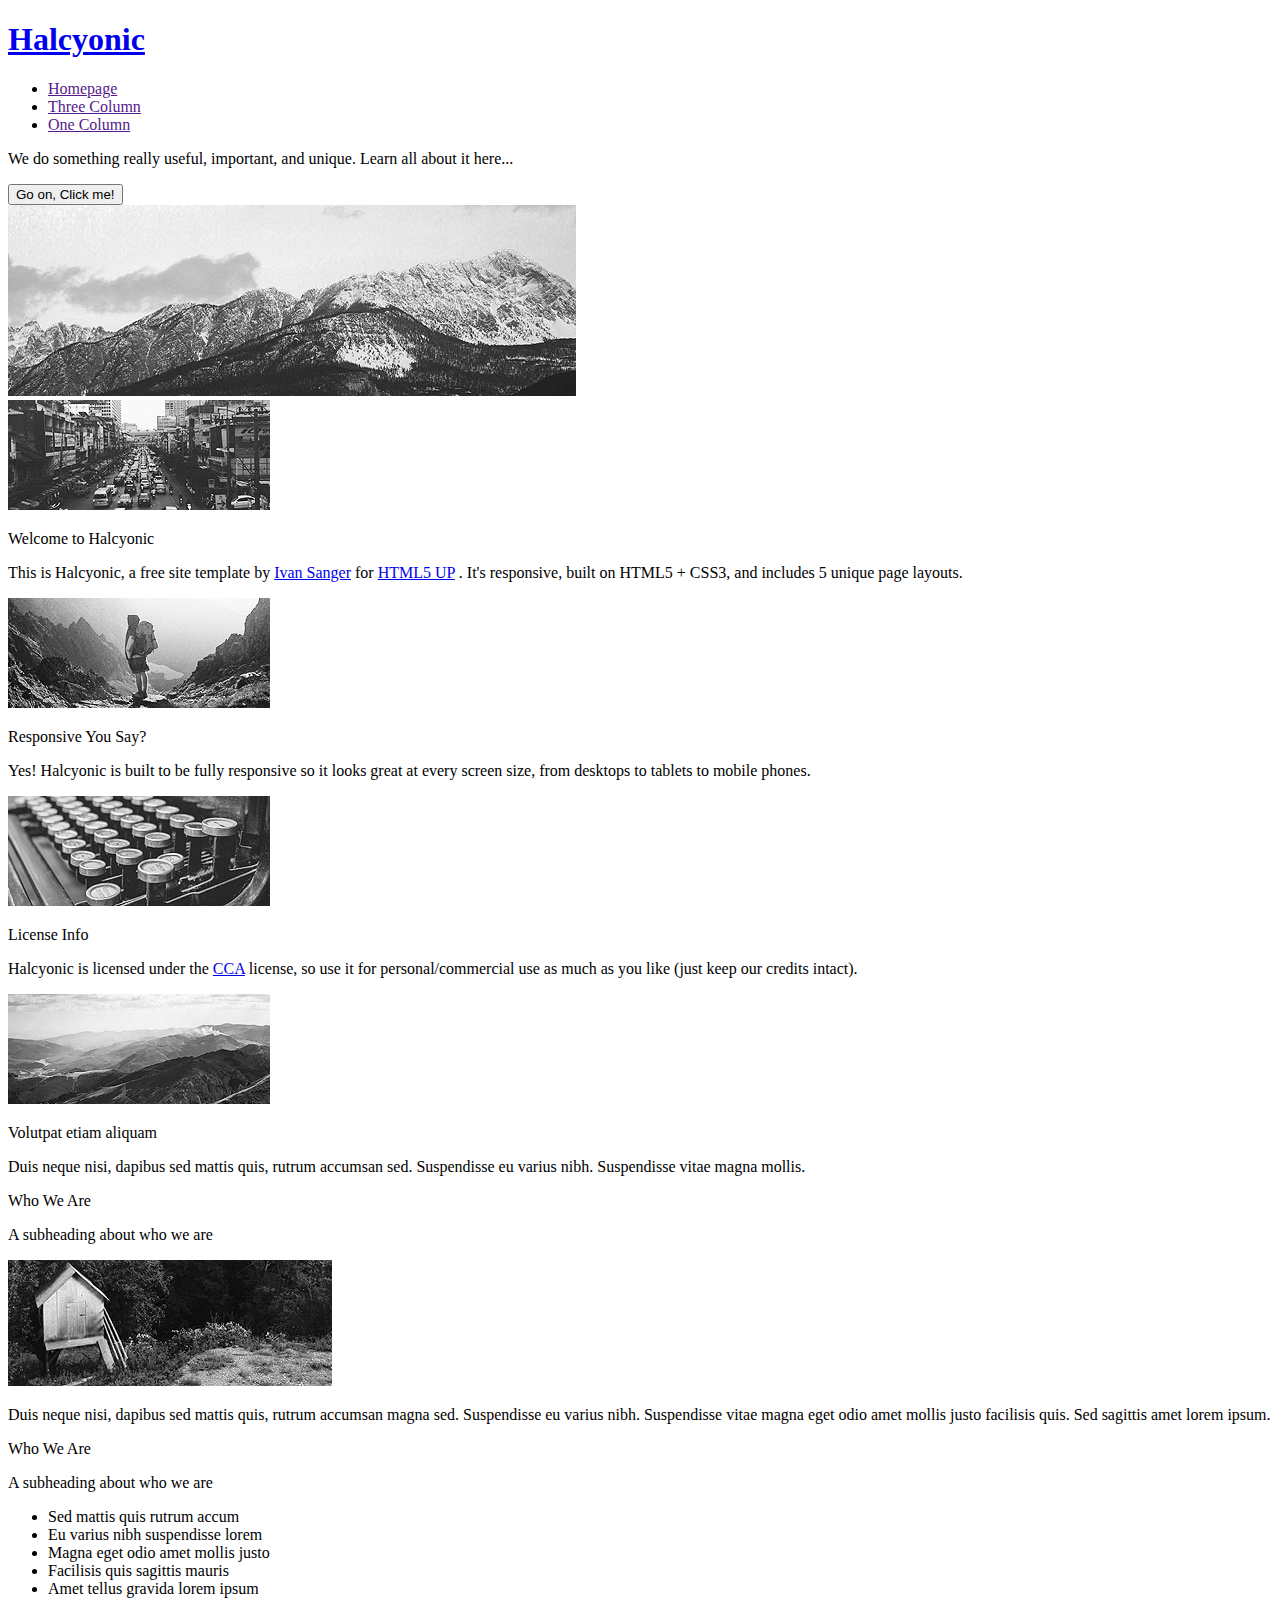
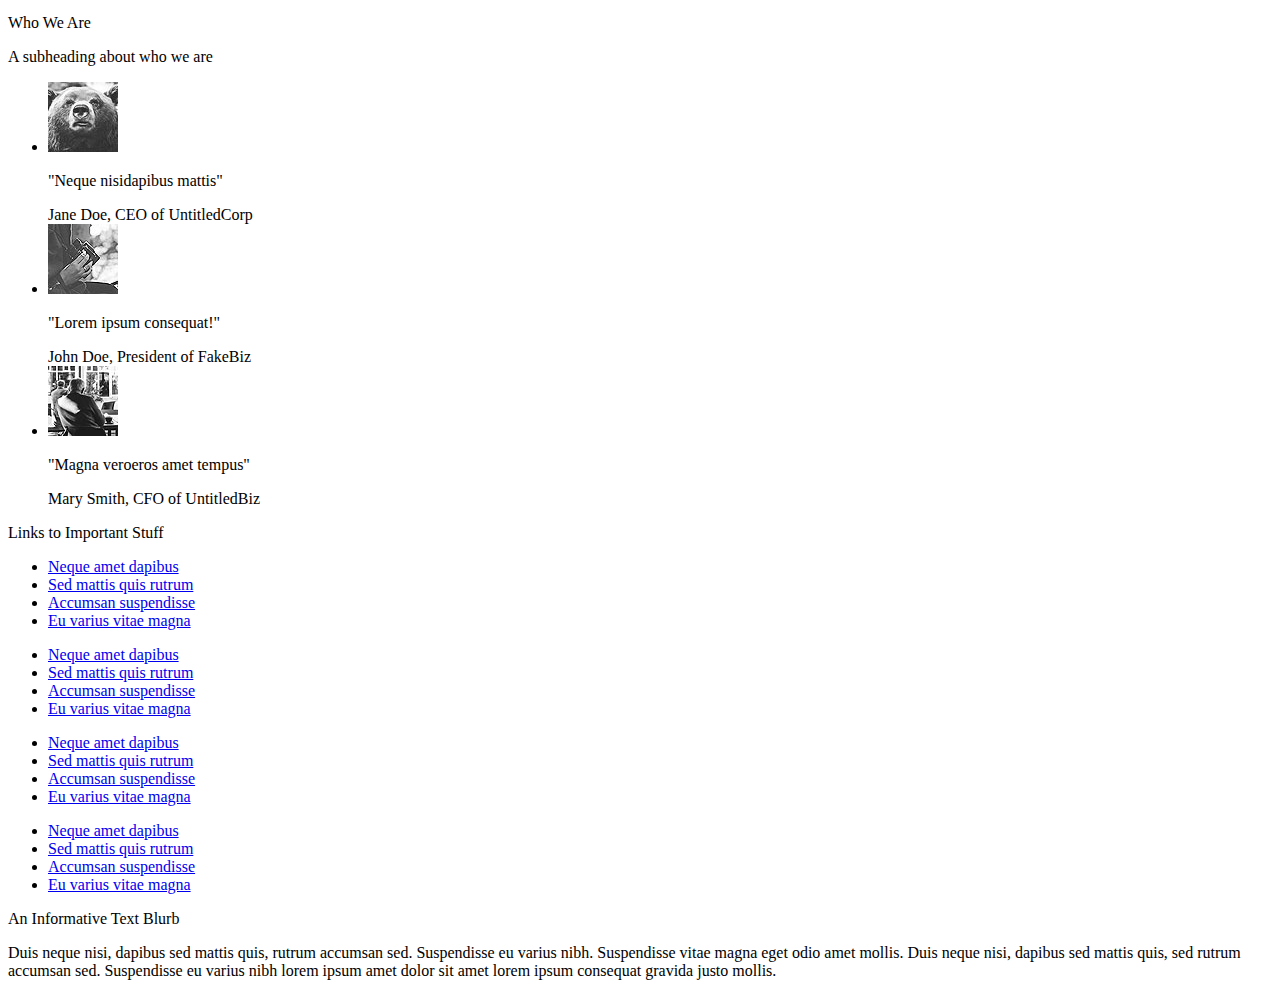
==== index.html @ 67b3cca9 "1. HTML de Homepage en crudo, sin css" ====
<!DOCTYPE html>
<html lang="en">
<head>
    <meta charset="UTF-8">
    <meta http-equiv="X-UA-Compatible" content="IE=edge">
    <meta name="viewport" content="width=device-width, initial-scale=1.0">
    <link rel="stylesheet" href="estilo.css">
    <title>Halcyonic</title>
</head>
<body>
    <!--CABECERA-->
    <header>

        <h1><a href="index.html">Halcyonic</a></h1>

        <nav>
            <ul>
                <li><a href="">Homepage</a></li>
                <li><a href="">Three Column</a></li>
                <li><a href="">One Column</a></li>
            </ul>
        </nav>

    </header>

    <!--CUERPO-->
    <main>
        <!--CABECERA-->
        <section .Cabecera>
            <div>
                <p>We do something really useful, important, and unique. Learn all about it here...</p>
                <button>Go on, Click me!</button>
            </div>
            <div>   
                <img src="banner.jpg" .ImagenDeCabecera>
            </div>
        </section>

        <!--SECCION DE FOTOS-->
        <section .SeccionConFotosEInformacion>
            <div .ArticulosConFotos>
                <img src="pic01.jpg" .FotoArticulo>
                <p .TituloFoto>Welcome to Halcyonic</p>
                <p .DescripcionFoto>This is Halcyonic, a free site template by <a href="https://twitter.com/SangerIvan">Ivan Sanger</a> for <a href="https://html5up.net/">HTML5 UP</a> . It's responsive, built on HTML5 + CSS3, and includes 5 unique page layouts.</p>
            </div>
            <div .ArticulosConFotos>
                <img src="pic02.jpg" .FotoArticulo>
                <p .TituloFoto>Responsive You Say?</p>
                <p .DescripcionFoto>Yes! Halcyonic is built to be fully responsive so it looks great at every screen size, from desktops to tablets to mobile phones.</p>
            </div>
            <div .ArticulosConFotos>
                <img src="pic03.jpg" .FotoArticulo>
                <p .TituloFoto>License Info</p>
                <p .DescripcionFoto>Halcyonic is licensed under the <a href="https://html5up.net/license">CCA</a> license, so use it for personal/commercial use as much as you like (just keep our credits intact).</p>
            </div>
            <div .ArticulosConFotos>
                <img src="pic04.jpg" .FotoArticulo>
                <p .TituloFoto>Volutpat etiam aliquam</p>
                <p .DescripcionFoto>Duis neque nisi, dapibus sed mattis quis, rutrum accumsan sed. Suspendisse eu varius nibh. Suspendisse vitae magna mollis.</p>
            </div>
        </section>

        <!--SECCION DE FOTOS 2-->
        <section>
            <div>
                <p .TituloSeccion2>Who We Are</p>
                <p .SubTituloSeccion2>A subheading about who we are</p>
                <img src="pic05.jpg">
                <p .DescripcionFotoSeccion2>Duis neque nisi, dapibus sed mattis quis, rutrum accumsan magna sed. Suspendisse eu varius nibh. Suspendisse vitae magna eget odio amet mollis justo facilisis quis. Sed sagittis amet lorem ipsum.</p>
            </div>
            <!--ACA PUEDE IR OTRO DIV, VER LA DISTRIBUCION EN EL CSS-->
            <div>  
                <p .TituloSeccion2>Who We Are</p>
                <p .SubTituloSeccion2>A subheading about who we are</p>
                <ul>
                    <li>Sed mattis quis rutrum accum</li>
                    <li>Eu varius nibh suspendisse lorem</li>
                    <li>Magna eget odio amet mollis justo</li>
                    <li>Facilisis quis sagittis mauris</li>
                    <li>Amet tellus gravida lorem ipsum</li>
                </ul>
            </div>
            <div>
                <p .TituloSeccion2>Who We Are</p>
                <p .SubTituloSeccion2>A subheading about who we are</p>
                <ul>
                    <li>
                        <img src="pic06.jpg">
                        <p>"Neque nisidapibus mattis"</p>
                        <span>Jane Doe, CEO of UntitledCorp</span>
                    </li>
                    <li>
                        <img src="pic07.jpg">
                        <p>"Lorem ipsum consequat!"</p>
                        <span>John Doe, President of FakeBiz</span>
                    </li>
                    <li>
                        <img src="pic08.jpg">
                        <p>"Magna veroeros amet tempus"</p>
                        <span>Mary Smith, CFO of UntitledBiz</span>
                    </li>
                </ul>
            </div>
        </section>
    </main>

    <!--PIE DE PAGINA-->
    <footer>
        <div .CosasImportantes>
            <p .TituloFooter>Links to Important Stuff</p>
            <div .ColumnasFooter>
                <div .FilasFooter>
                    <ul>
                        <li><a href="index.html">Neque amet dapibus</a></li>
                        <li><a href="index.html">Sed mattis quis rutrum</a></li>
                        <li><a href="index.html">Accumsan suspendisse</a></li>
                        <li><a href="index.html">Eu varius vitae magna</a></li>
                    </ul>
                </div>
                <div .FilasFooter>
                    <ul>
                        <li><a href="index.html">Neque amet dapibus</a></li>
                        <li><a href="index.html">Sed mattis quis rutrum</a></li>
                        <li><a href="index.html">Accumsan suspendisse</a></li>
                        <li><a href="index.html">Eu varius vitae magna</a></li>
                    </ul>
                </div>
                <div .FilasFooter>
                    <ul>
                        <li><a href="index.html">Neque amet dapibus</a></li>
                        <li><a href="index.html">Sed mattis quis rutrum</a></li>
                        <li><a href="index.html">Accumsan suspendisse</a></li>
                        <li><a href="index.html">Eu varius vitae magna</a></li>
                    </ul>
                </div>
                <div .FilasFooter>
                    <ul>
                        <li><a href="index.html">Neque amet dapibus</a></li>
                        <li><a href="index.html">Sed mattis quis rutrum</a></li>
                        <li><a href="index.html">Accumsan suspendisse</a></li>
                        <li><a href="index.html">Eu varius vitae magna</a></li>
                    </ul>
                </div>
            </div>
        </div>
        <div .TextoInformativo>
            <p .TituloFooter>An Informative Text Blurb</p>
            <p>Duis neque nisi, dapibus sed mattis quis, rutrum accumsan sed. Suspendisse eu varius nibh. Suspendisse vitae magna eget odio amet mollis. Duis neque nisi, dapibus sed mattis quis, sed rutrum accumsan sed. Suspendisse eu varius nibh lorem ipsum amet dolor sit amet lorem ipsum consequat gravida justo mollis.</p>
        </div>
    </footer>

</body>
</html>
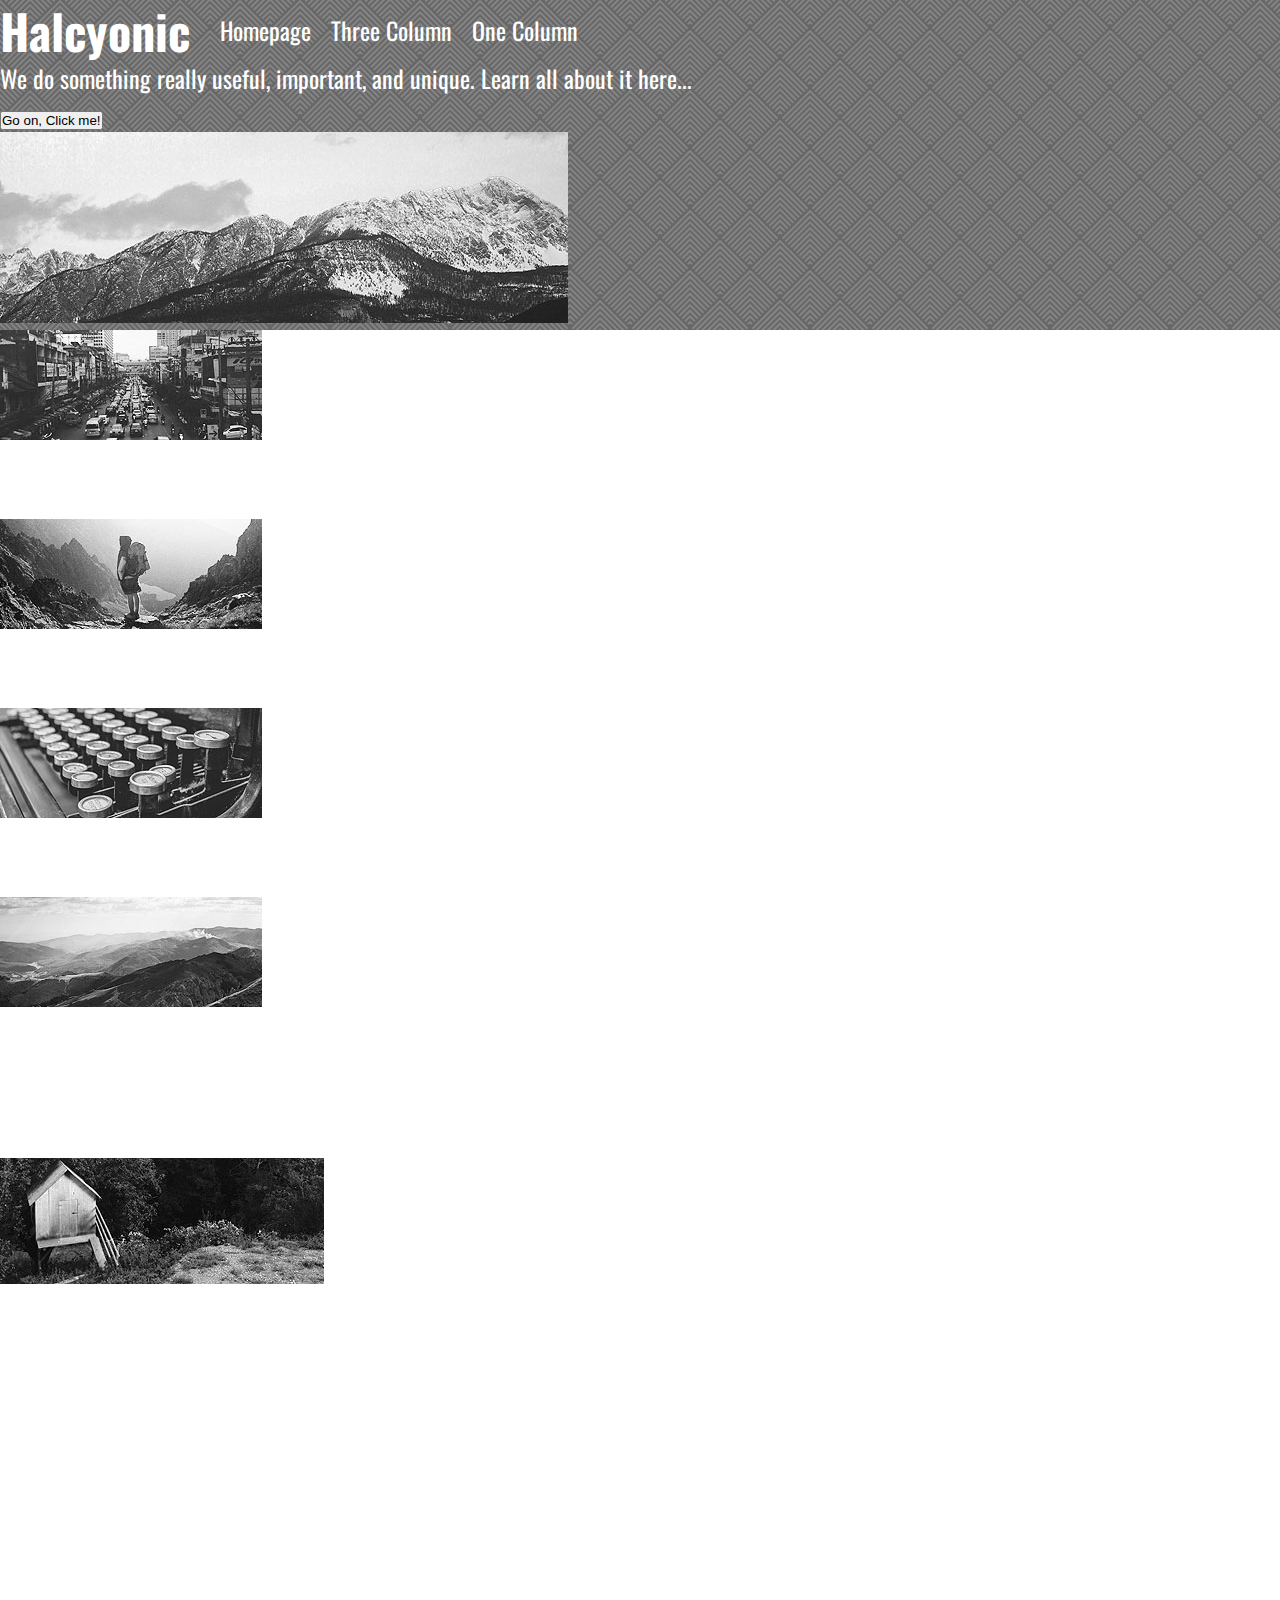
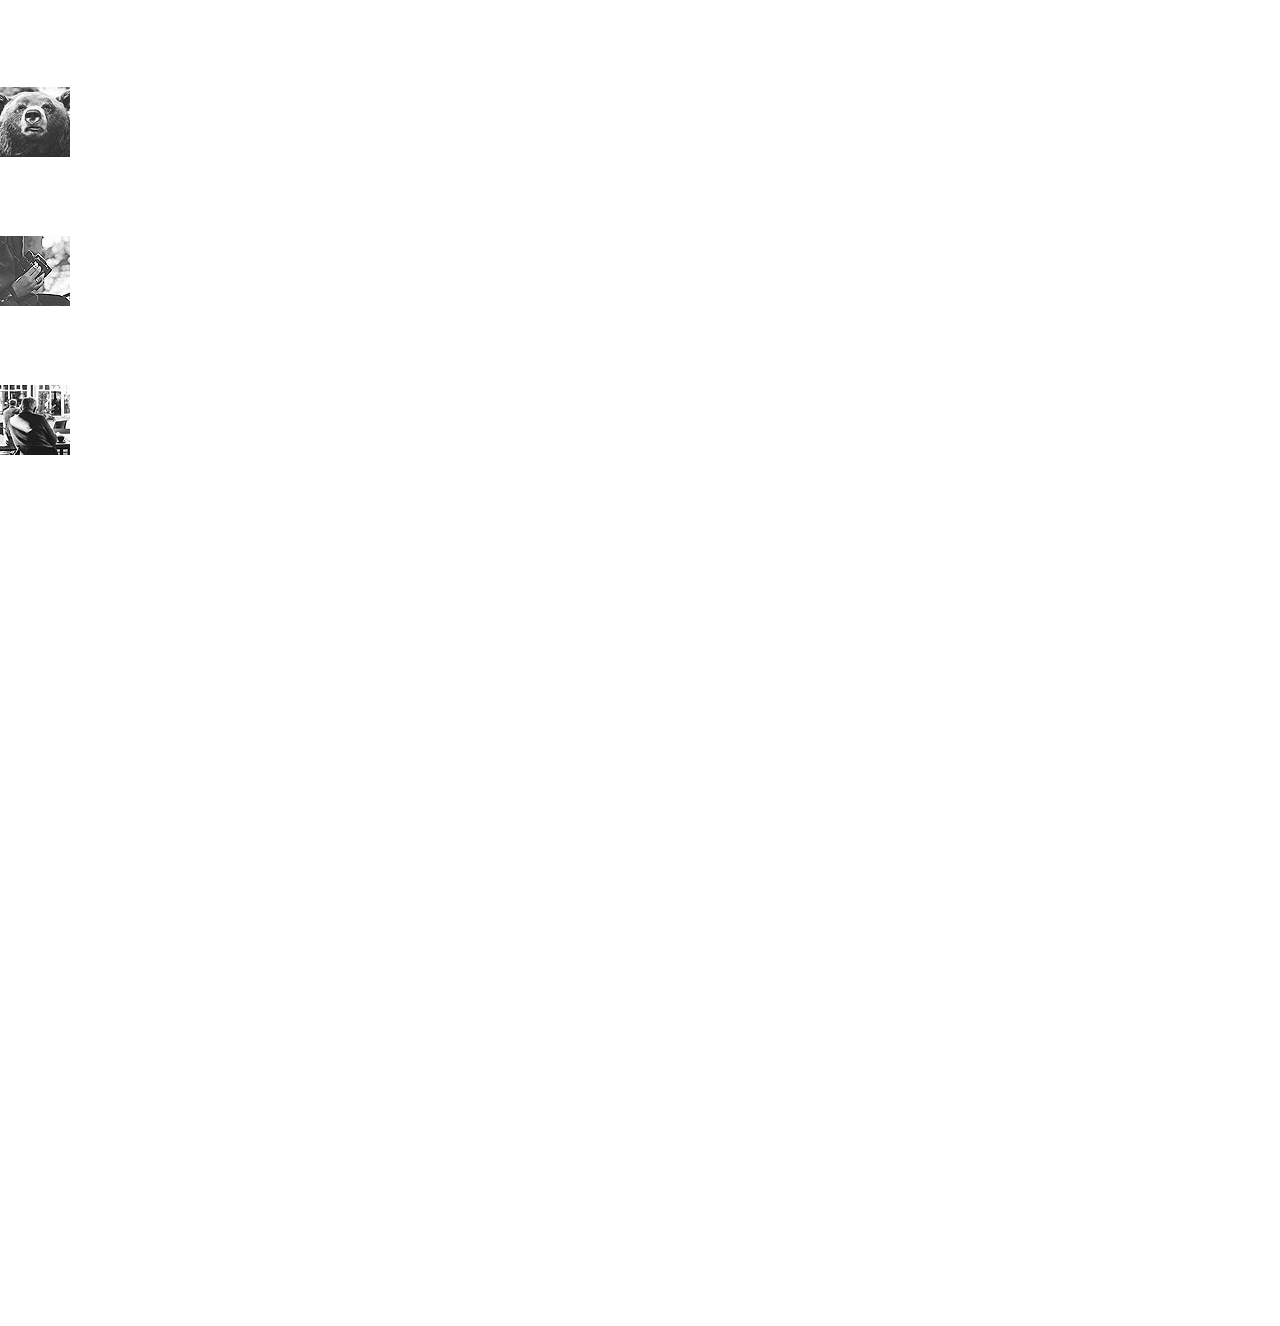
==== commit 2d79becf: "2. HTML de ThreeColumn y OneColumn, sin css" ====
--- a/index.html
+++ b/index.html
@@ -4,29 +4,25 @@
     <meta charset="UTF-8">
     <meta http-equiv="X-UA-Compatible" content="IE=edge">
     <meta name="viewport" content="width=device-width, initial-scale=1.0">
-    <link rel="stylesheet" href="estilo.css">
+    <link rel="preconnect" href="https://fonts.gstatic.com">
+    <link href="https://fonts.googleapis.com/css2?family=Oswald:wght@200&display=swap" rel="stylesheet">
+    <link rel="stylesheet" href="style.css">
     <title>Halcyonic</title>
 </head>
 <body>
-    <!--CABECERA-->
-    <header>
+    <div class = ContainerHeader>
+        <div class=header>
+                <nav class =nav-main>
+                    <h1><a href="index.html">Halcyonic</a></h1>
+                    <ul class=nav-menu>
+                        <li><a href="">Homepage</a></li>
+                        <li><a href="">Three Column</a></li>
+                        <li><a href="">One Column</a></li>
+                    </ul>
+                </nav>
+        </div>
 
-        <h1><a href="index.html">Halcyonic</a></h1>
-
-        <nav>
-            <ul>
-                <li><a href="">Homepage</a></li>
-                <li><a href="">Three Column</a></li>
-                <li><a href="">One Column</a></li>
-            </ul>
-        </nav>
-
-    </header>
-
-    <!--CUERPO-->
-    <main>
-        <!--CABECERA-->
-        <section .Cabecera>
+        <section  class =Cabecera>
             <div>
                 <p>We do something really useful, important, and unique. Learn all about it here...</p>
                 <button>Go on, Click me!</button>
@@ -35,43 +31,44 @@
                 <img src="banner.jpg" .ImagenDeCabecera>
             </div>
         </section>
-
+    </div>
+    <main>
         <!--SECCION DE FOTOS-->
-        <section .SeccionConFotosEInformacion>
-            <div .ArticulosConFotos>
-                <img src="pic01.jpg" .FotoArticulo>
+        <section  class =SeccionConFotosEInformacion>
+            <div  class =ArticulosConFotos>
+                <img src="pic01.jpg"  class =FotoArticulo>
                 <p .TituloFoto>Welcome to Halcyonic</p>
                 <p .DescripcionFoto>This is Halcyonic, a free site template by <a href="https://twitter.com/SangerIvan">Ivan Sanger</a> for <a href="https://html5up.net/">HTML5 UP</a> . It's responsive, built on HTML5 + CSS3, and includes 5 unique page layouts.</p>
             </div>
-            <div .ArticulosConFotos>
-                <img src="pic02.jpg" .FotoArticulo>
-                <p .TituloFoto>Responsive You Say?</p>
-                <p .DescripcionFoto>Yes! Halcyonic is built to be fully responsive so it looks great at every screen size, from desktops to tablets to mobile phones.</p>
+            <div  class =ArticulosConFotos>
+                <img src="pic02.jpg"  class =FotoArticulo>
+                <p  class =TituloFoto>Responsive You Say?</p>
+                <p  class =DescripcionFoto>Yes! Halcyonic is built to be fully responsive so it looks great at every screen size, from desktops to tablets to mobile phones.</p>
+            </div>
+            <div  class =ArticulosConFotos>
+                <img src="pic03.jpg"  class =FotoArticulo>
+                <p  class =TituloFoto>License Info</p>
+                <p  class =DescripcionFoto>Halcyonic is licensed under the <a href="https://html5up.net/license">CCA</a> license, so use it for personal/commercial use as much as you like (just keep our credits intact).</p>
             </div>
             <div .ArticulosConFotos>
-                <img src="pic03.jpg" .FotoArticulo>
-                <p .TituloFoto>License Info</p>
-                <p .DescripcionFoto>Halcyonic is licensed under the <a href="https://html5up.net/license">CCA</a> license, so use it for personal/commercial use as much as you like (just keep our credits intact).</p>
-            </div>
-            <div .ArticulosConFotos>
-                <img src="pic04.jpg" .FotoArticulo>
-                <p .TituloFoto>Volutpat etiam aliquam</p>
-                <p .DescripcionFoto>Duis neque nisi, dapibus sed mattis quis, rutrum accumsan sed. Suspendisse eu varius nibh. Suspendisse vitae magna mollis.</p>
+                <img src="pic04.jpg"  class =FotoArticulo>
+                <p  class =TituloFoto>Volutpat etiam aliquam</p>
+                <p  class =DescripcionFoto>Duis neque nisi, dapibus sed mattis quis, rutrum accumsan sed. Suspendisse eu varius nibh. Suspendisse vitae magna mollis.</p>
             </div>
         </section>
 
         <!--SECCION DE FOTOS 2-->
         <section>
             <div>
-                <p .TituloSeccion2>Who We Are</p>
-                <p .SubTituloSeccion2>A subheading about who we are</p>
+                <p  class =TituloSeccion2>Who We Are</p>
+                <p  class =SubTituloSeccion2>A subheading about who we are</p>
                 <img src="pic05.jpg">
-                <p .DescripcionFotoSeccion2>Duis neque nisi, dapibus sed mattis quis, rutrum accumsan magna sed. Suspendisse eu varius nibh. Suspendisse vitae magna eget odio amet mollis justo facilisis quis. Sed sagittis amet lorem ipsum.</p>
+                <p  class =DescripcionFotoSeccion2>Duis neque nisi, dapibus sed mattis quis, rutrum accumsan magna sed. Suspendisse eu varius nibh. Suspendisse vitae magna eget odio amet mollis justo facilisis quis. Sed sagittis amet lorem ipsum.</p>
             </div>
             <!--ACA PUEDE IR OTRO DIV, VER LA DISTRIBUCION EN EL CSS-->
             <div>  
-                <p .TituloSeccion2>Who We Are</p>
-                <p .SubTituloSeccion2>A subheading about who we are</p>
+                <p  class =TituloSeccion2>Who We Are</p>
+                <p  class =SubTituloSeccion2>A subheading about who we are</p>
                 <ul>
                     <li>Sed mattis quis rutrum accum</li>
                     <li>Eu varius nibh suspendisse lorem</li>
@@ -81,8 +78,8 @@
                 </ul>
             </div>
             <div>
-                <p .TituloSeccion2>Who We Are</p>
-                <p .SubTituloSeccion2>A subheading about who we are</p>
+                <p  class =TituloSeccion2>Who We Are</p>
+                <p  class =SubTituloSeccion2>A subheading about who we are</p>
                 <ul>
                     <li>
                         <img src="pic06.jpg">
@@ -102,51 +99,55 @@
                 </ul>
             </div>
         </section>
+
     </main>
 
     <!--PIE DE PAGINA-->
     <footer>
-        <div .CosasImportantes>
-            <p .TituloFooter>Links to Important Stuff</p>
-            <div .ColumnasFooter>
-                <div .FilasFooter>
-                    <ul>
-                        <li><a href="index.html">Neque amet dapibus</a></li>
-                        <li><a href="index.html">Sed mattis quis rutrum</a></li>
-                        <li><a href="index.html">Accumsan suspendisse</a></li>
-                        <li><a href="index.html">Eu varius vitae magna</a></li>
-                    </ul>
-                </div>
-                <div .FilasFooter>
-                    <ul>
-                        <li><a href="index.html">Neque amet dapibus</a></li>
-                        <li><a href="index.html">Sed mattis quis rutrum</a></li>
-                        <li><a href="index.html">Accumsan suspendisse</a></li>
-                        <li><a href="index.html">Eu varius vitae magna</a></li>
-                    </ul>
-                </div>
-                <div .FilasFooter>
-                    <ul>
-                        <li><a href="index.html">Neque amet dapibus</a></li>
-                        <li><a href="index.html">Sed mattis quis rutrum</a></li>
-                        <li><a href="index.html">Accumsan suspendisse</a></li>
-                        <li><a href="index.html">Eu varius vitae magna</a></li>
-                    </ul>
-                </div>
-                <div .FilasFooter>
-                    <ul>
-                        <li><a href="index.html">Neque amet dapibus</a></li>
-                        <li><a href="index.html">Sed mattis quis rutrum</a></li>
-                        <li><a href="index.html">Accumsan suspendisse</a></li>
-                        <li><a href="index.html">Eu varius vitae magna</a></li>
-                    </ul>
+        <section  class =FooterInformacion>
+            <div  class =CosasImportantes>
+                <p .TituloFooter>Links to Important Stuff</p>
+                <div .ColumnasFooter>
+                    <div .FilasFooter>
+                        <ul>
+                            <li><a href="index.html">Neque amet dapibus</a></li>
+                            <li><a href="index.html">Sed mattis quis rutrum</a></li>
+                            <li><a href="index.html">Accumsan suspendisse</a></li>
+                            <li><a href="index.html">Eu varius vitae magna</a></li>
+                        </ul>
+                    </div>
+                    <div .FilasFooter>
+                        <ul>
+                            <li><a href="index.html">Neque amet dapibus</a></li>
+                            <li><a href="index.html">Sed mattis quis rutrum</a></li>
+                            <li><a href="index.html">Accumsan suspendisse</a></li>
+                            <li><a href="index.html">Eu varius vitae magna</a></li>
+                        </ul>
+                    </div>
+                    <div .FilasFooter>
+                        <ul>
+                            <li><a href="index.html">Neque amet dapibus</a></li>
+                            <li><a href="index.html">Sed mattis quis rutrum</a></li>
+                            <li><a href="index.html">Accumsan suspendisse</a></li>
+                            <li><a href="index.html">Eu varius vitae magna</a></li>
+                        </ul>
+                    </div>
+                    <div .FilasFooter>
+                        <ul>
+                            <li><a href="index.html">Neque amet dapibus</a></li>
+                            <li><a href="index.html">Sed mattis quis rutrum</a></li>
+                            <li><a href="index.html">Accumsan suspendisse</a></li>
+                            <li><a href="index.html">Eu varius vitae magna</a></li>
+                        </ul>
+                    </div>
                 </div>
             </div>
-        </div>
-        <div .TextoInformativo>
-            <p .TituloFooter>An Informative Text Blurb</p>
-            <p>Duis neque nisi, dapibus sed mattis quis, rutrum accumsan sed. Suspendisse eu varius nibh. Suspendisse vitae magna eget odio amet mollis. Duis neque nisi, dapibus sed mattis quis, sed rutrum accumsan sed. Suspendisse eu varius nibh lorem ipsum amet dolor sit amet lorem ipsum consequat gravida justo mollis.</p>
-        </div>
+            <div  class =TextoInformativo>
+                <p  class =TituloFooter>An Informative Text Blurb</p>
+                <p>Duis neque nisi, dapibus sed mattis quis, rutrum accumsan sed. Suspendisse eu varius nibh. Suspendisse vitae magna eget odio amet mollis. Duis neque nisi, dapibus sed mattis quis, sed rutrum accumsan sed. Suspendisse eu varius nibh lorem ipsum amet dolor sit amet lorem ipsum consequat gravida justo mollis.</p>
+            </div>
+        </section>
+        <div  class =FooterDerechosDeAutor> <p>© Untitled. All rights reserved. | Design: <a href="https://html5up.net/">HTML5 UP</a>  | Demo Images: <a href="https://unsplash.com/">Unsplash</a> </p></div>
     </footer>
 
 </body>
--- a/style.css
+++ b/style.css
@@ -0,0 +1,46 @@
+*{
+    box-sizing: border-box;
+    padding: 0;
+    margin: 0;
+}
+body{
+    color: white;
+    font-size: 1.5em;
+    font-family: 'Oswald', sans-serif;
+    
+}
+
+.ContainerHeader{
+    background-color: #676767;
+    background-image: url("data:image/svg+xml,%3Csvg width='60' height='60' viewBox='0 0 60 60' xmlns='http://www.w3.org/2000/svg'%3E%3Cpath d='M54.627 0l.83.828-1.415 1.415L51.8 0h2.827zM5.373 0l-.83.828L5.96 2.243 8.2 0H5.374zM48.97 0l3.657 3.657-1.414 1.414L46.143 0h2.828zM11.03 0L7.372 3.657 8.787 5.07 13.857 0H11.03zm32.284 0L49.8 6.485 48.384 7.9l-7.9-7.9h2.83zM16.686 0L10.2 6.485 11.616 7.9l7.9-7.9h-2.83zm20.97 0l9.315 9.314-1.414 1.414L34.828 0h2.83zM22.344 0L13.03 9.314l1.414 1.414L25.172 0h-2.83zM32 0l12.142 12.142-1.414 1.414L30 .828 17.272 13.556l-1.414-1.414L28 0h4zM.284 0l28 28-1.414 1.414L0 2.544V0h.284zM0 5.373l25.456 25.455-1.414 1.415L0 8.2V5.374zm0 5.656l22.627 22.627-1.414 1.414L0 13.86v-2.83zm0 5.656l19.8 19.8-1.415 1.413L0 19.514v-2.83zm0 5.657l16.97 16.97-1.414 1.415L0 25.172v-2.83zM0 28l14.142 14.142-1.414 1.414L0 30.828V28zm0 5.657L11.314 44.97 9.9 46.386l-9.9-9.9v-2.828zm0 5.657L8.485 47.8 7.07 49.212 0 42.143v-2.83zm0 5.657l5.657 5.657-1.414 1.415L0 47.8v-2.83zm0 5.657l2.828 2.83-1.414 1.413L0 53.456v-2.83zM54.627 60L30 35.373 5.373 60H8.2L30 38.2 51.8 60h2.827zm-5.656 0L30 41.03 11.03 60h2.828L30 43.858 46.142 60h2.83zm-5.656 0L30 46.686 16.686 60h2.83L30 49.515 40.485 60h2.83zm-5.657 0L30 52.343 22.343 60h2.83L30 55.172 34.828 60h2.83zM32 60l-2-2-2 2h4zM59.716 0l-28 28 1.414 1.414L60 2.544V0h-.284zM60 5.373L34.544 30.828l1.414 1.415L60 8.2V5.374zm0 5.656L37.373 33.656l1.414 1.414L60 13.86v-2.83zm0 5.656l-19.8 19.8 1.415 1.413L60 19.514v-2.83zm0 5.657l-16.97 16.97 1.414 1.415L60 25.172v-2.83zM60 28L45.858 42.142l1.414 1.414L60 30.828V28zm0 5.657L48.686 44.97l1.415 1.415 9.9-9.9v-2.828zm0 5.657L51.515 47.8l1.414 1.413 7.07-7.07v-2.83zm0 5.657l-5.657 5.657 1.414 1.415L60 47.8v-2.83zm0 5.657l-2.828 2.83 1.414 1.413L60 53.456v-2.83zM39.9 16.385l1.414-1.414L30 3.658 18.686 14.97l1.415 1.415 9.9-9.9 9.9 9.9zm-2.83 2.828l1.415-1.414L30 9.313 21.515 17.8l1.414 1.413 7.07-7.07 7.07 7.07zm-2.827 2.83l1.414-1.416L30 14.97l-5.657 5.657 1.414 1.415L30 17.8l4.243 4.242zm-2.83 2.827l1.415-1.414L30 20.626l-2.828 2.83 1.414 1.414L30 23.456l1.414 1.414zM56.87 59.414L58.284 58 30 29.716 1.716 58l1.414 1.414L30 32.544l26.87 26.87z' fill='%23aeaeae' fill-opacity='0.4' fill-rule='evenodd'/%3E%3C/svg%3E");
+    padding-right: 0%, 1000%;
+    margin: auto;
+}
+a{
+    color: white;
+    text-decoration: none;
+}
+ul{
+    list-style: none;
+}
+
+.nav-main{
+display: flex;
+justify-content: space-between;
+align-items: center;
+height: 60px;
+padding: 20px, 0;
+}
+
+.nav-main ul{
+    display: flex;
+}
+
+.nav-main ul li{
+padding: 10px;
+}
+
+.nav-main ul.nav-menu{
+    flex: 1;
+    margin-left: 20px;
+}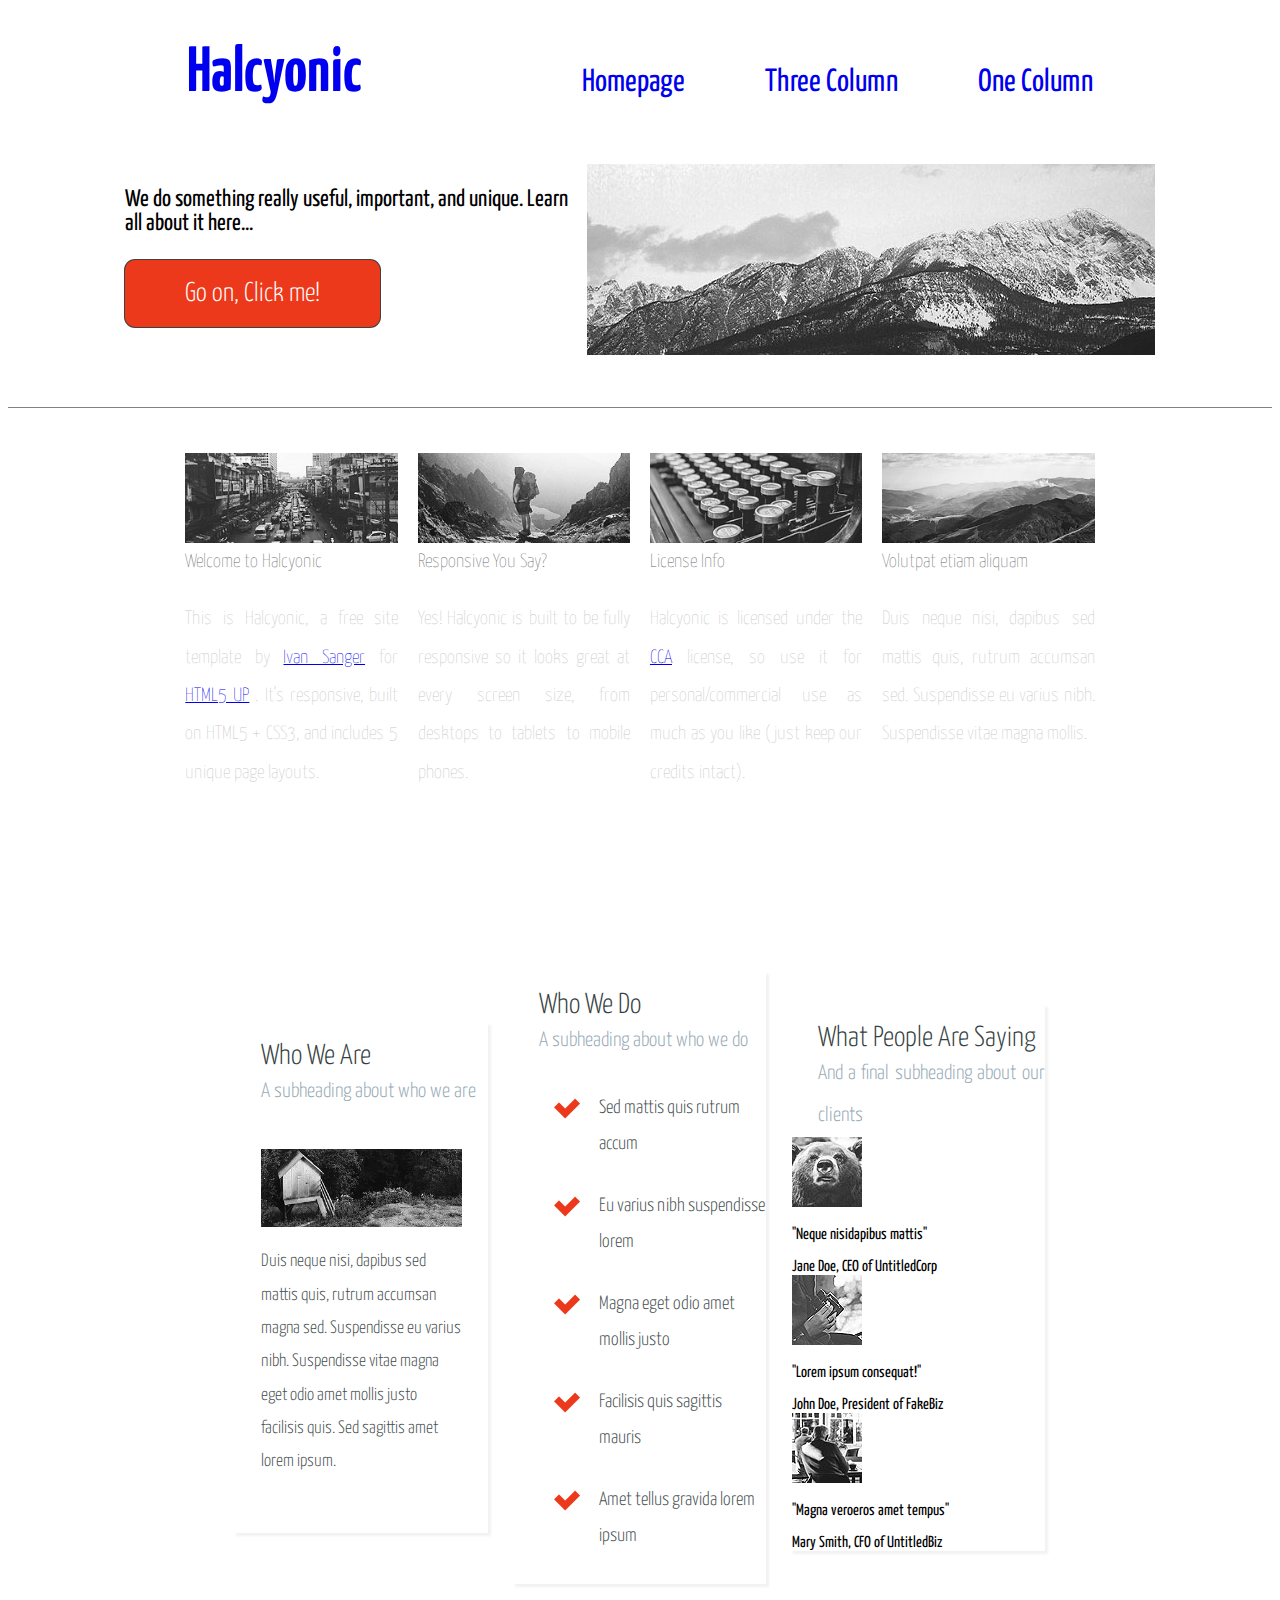
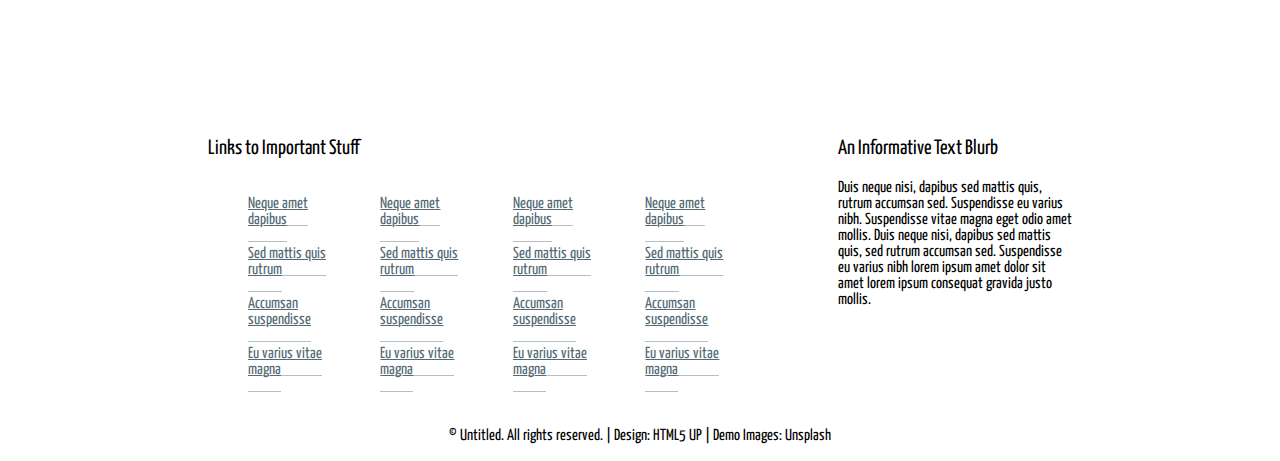
==== commit e4c042fb: "4. Css terminado, excepto backgrounds y aliniacion" ====
--- a/index.html
+++ b/index.html
@@ -5,25 +5,29 @@
     <meta http-equiv="X-UA-Compatible" content="IE=edge">
     <meta name="viewport" content="width=device-width, initial-scale=1.0">
     <link rel="preconnect" href="https://fonts.gstatic.com">
-    <link href="https://fonts.googleapis.com/css2?family=Oswald:wght@200&display=swap" rel="stylesheet">
-    <link rel="stylesheet" href="style.css">
+    <link href="https://fonts.googleapis.com/css2?family=Yanone+Kaffeesatz:wght@300&display=swap" rel="stylesheet">
+    <link rel="stylesheet" href="StyleHomePage.css">
+    <link rel="stylesheet" href="StyleHeaderAndFooter.css">
     <title>Halcyonic</title>
 </head>
 <body>
     <div class = ContainerHeader>
         <div class=header>
                 <nav class =nav-main>
+                    <div class = botonMenu>
+                        <img src="MenuDesplegable.png">
+                    </div>
                     <h1><a href="index.html">Halcyonic</a></h1>
                     <ul class=nav-menu>
-                        <li><a href="">Homepage</a></li>
-                        <li><a href="">Three Column</a></li>
-                        <li><a href="">One Column</a></li>
+                        <li><a href="index.html">Homepage</a></li>
+                        <li><a href="ThreeColumn.html">Three Column</a></li>
+                        <li><a href="OneColumn.html">One Column</a></li>
                     </ul>
                 </nav>
         </div>
 
         <section  class =Cabecera>
-            <div>
+            <div class = contenedorDeBoton>
                 <p>We do something really useful, important, and unique. Learn all about it here...</p>
                 <button>Go on, Click me!</button>
             </div>
@@ -32,13 +36,11 @@
             </div>
         </section>
     </div>
-    <main>
-        <!--SECCION DE FOTOS-->
         <section  class =SeccionConFotosEInformacion>
-            <div  class =ArticulosConFotos>
+            <div class =ArticulosConFotos>
                 <img src="pic01.jpg"  class =FotoArticulo>
-                <p .TituloFoto>Welcome to Halcyonic</p>
-                <p .DescripcionFoto>This is Halcyonic, a free site template by <a href="https://twitter.com/SangerIvan">Ivan Sanger</a> for <a href="https://html5up.net/">HTML5 UP</a> . It's responsive, built on HTML5 + CSS3, and includes 5 unique page layouts.</p>
+                <p class=TituloFoto>Welcome to Halcyonic</p>
+                <p class=DescripcionFoto>This is Halcyonic, a free site template by <a href="https://twitter.com/SangerIvan">Ivan Sanger</a> for <a href="https://html5up.net/">HTML5 UP</a> . It's responsive, built on HTML5 + CSS3, and includes 5 unique page layouts.</p>
             </div>
             <div  class =ArticulosConFotos>
                 <img src="pic02.jpg"  class =FotoArticulo>
@@ -50,7 +52,7 @@
                 <p  class =TituloFoto>License Info</p>
                 <p  class =DescripcionFoto>Halcyonic is licensed under the <a href="https://html5up.net/license">CCA</a> license, so use it for personal/commercial use as much as you like (just keep our credits intact).</p>
             </div>
-            <div .ArticulosConFotos>
+            <div class =ArticulosConFotos>
                 <img src="pic04.jpg"  class =FotoArticulo>
                 <p  class =TituloFoto>Volutpat etiam aliquam</p>
                 <p  class =DescripcionFoto>Duis neque nisi, dapibus sed mattis quis, rutrum accumsan sed. Suspendisse eu varius nibh. Suspendisse vitae magna mollis.</p>
@@ -58,18 +60,21 @@
         </section>
 
         <!--SECCION DE FOTOS 2-->
-        <section>
-            <div>
+        <section class=ContenedorSeccionFotos2>
+            <div Class=SeccionFotos2>
                 <p  class =TituloSeccion2>Who We Are</p>
                 <p  class =SubTituloSeccion2>A subheading about who we are</p>
-                <img src="pic05.jpg">
-                <p  class =DescripcionFotoSeccion2>Duis neque nisi, dapibus sed mattis quis, rutrum accumsan magna sed. Suspendisse eu varius nibh. Suspendisse vitae magna eget odio amet mollis justo facilisis quis. Sed sagittis amet lorem ipsum.</p>
-            </div>
-            <!--ACA PUEDE IR OTRO DIV, VER LA DISTRIBUCION EN EL CSS-->
-            <div>  
-                <p  class =TituloSeccion2>Who We Are</p>
-                <p  class =SubTituloSeccion2>A subheading about who we are</p>
-                <ul>
+                <div class=contenedorImagen>
+                    <img src="pic05.jpg" class= imagen>
+                    <p class =DescripcionFotoSeccion2>Duis neque nisi, dapibus sed mattis quis, rutrum accumsan magna sed. Suspendisse eu varius nibh. Suspendisse vitae magna eget odio amet mollis justo facilisis quis. Sed sagittis amet lorem ipsum.</p>
+                </div>
+                </div>
+            
+
+            <div Class=SeccionFotos2>  
+                <p  class =TituloSeccion2>Who We Do</p>
+                <p  class =SubTituloSeccion2>A subheading about who we do</p>
+                <ul class= listaConIconos>
                     <li>Sed mattis quis rutrum accum</li>
                     <li>Eu varius nibh suspendisse lorem</li>
                     <li>Magna eget odio amet mollis justo</li>
@@ -77,38 +82,42 @@
                     <li>Amet tellus gravida lorem ipsum</li>
                 </ul>
             </div>
-            <div>
-                <p  class =TituloSeccion2>Who We Are</p>
-                <p  class =SubTituloSeccion2>A subheading about who we are</p>
-                <ul>
-                    <li>
+            <div Class=SeccionFotos2>
+
+                <p  class =TituloSeccion2>What People Are Saying</p>
+                <p  class =SubTituloSeccion2>And a final subheading about our clients</p>
+                    <div class=ListaConImagenes>
                         <img src="pic06.jpg">
-                        <p>"Neque nisidapibus mattis"</p>
-                        <span>Jane Doe, CEO of UntitledCorp</span>
-                    </li>
-                    <li>
+                        <div class=ContenedorTextoEnLista>
+                            <p>"Neque nisidapibus mattis"</p>
+                            <span>Jane Doe, CEO of UntitledCorp</span>
+                        </div>
+                    </div>
+                    <div class=ListaConImagenes>
                         <img src="pic07.jpg">
-                        <p>"Lorem ipsum consequat!"</p>
-                        <span>John Doe, President of FakeBiz</span>
-                    </li>
-                    <li>
+                        <div class=ContenedorTextoEnLista>
+                            <p>"Lorem ipsum consequat!"</p>
+                            <span>John Doe, President of FakeBiz</span>
+                        </div>
+                    </div>
+                    <div class=ListaConImagenes>
                         <img src="pic08.jpg">
-                        <p>"Magna veroeros amet tempus"</p>
-                        <span>Mary Smith, CFO of UntitledBiz</span>
-                    </li>
-                </ul>
+                        <div class=ContenedorTextoEnLista>
+                            <p>"Magna veroeros amet tempus"</p>
+                            <span>Mary Smith, CFO of UntitledBiz</span>
+                        </div>
+                    </div>
             </div>
         </section>
 
-    </main>
 
     <!--PIE DE PAGINA-->
     <footer>
-        <section  class =FooterInformacion>
-            <div  class =CosasImportantes>
-                <p .TituloFooter>Links to Important Stuff</p>
-                <div .ColumnasFooter>
-                    <div .FilasFooter>
+        <section class =FooterInformacion>
+            <div class =CosasImportantes>
+                <p Class=TituloFooter>Links to Important Stuff</p>
+                <div Class=ColumnasFooter>
+                    <div Class=FilasFooter>
                         <ul>
                             <li><a href="index.html">Neque amet dapibus</a></li>
                             <li><a href="index.html">Sed mattis quis rutrum</a></li>
@@ -116,7 +125,7 @@
                             <li><a href="index.html">Eu varius vitae magna</a></li>
                         </ul>
                     </div>
-                    <div .FilasFooter>
+                    <div Class=FilasFooter>
                         <ul>
                             <li><a href="index.html">Neque amet dapibus</a></li>
                             <li><a href="index.html">Sed mattis quis rutrum</a></li>
@@ -124,7 +133,7 @@
                             <li><a href="index.html">Eu varius vitae magna</a></li>
                         </ul>
                     </div>
-                    <div .FilasFooter>
+                    <div Class=FilasFooter>
                         <ul>
                             <li><a href="index.html">Neque amet dapibus</a></li>
                             <li><a href="index.html">Sed mattis quis rutrum</a></li>
@@ -132,7 +141,7 @@
                             <li><a href="index.html">Eu varius vitae magna</a></li>
                         </ul>
                     </div>
-                    <div .FilasFooter>
+                    <div Class=FilasFooter>
                         <ul>
                             <li><a href="index.html">Neque amet dapibus</a></li>
                             <li><a href="index.html">Sed mattis quis rutrum</a></li>
--- a/StyleHomePage.css
+++ b/StyleHomePage.css
@@ -0,0 +1,187 @@
+*{
+    font-family: 'Yanone Kaffeesatz', sans-serif;
+}
+
+.ContainerHeader{
+    display: flex;
+    flex-direction: column;
+    justify-content: space-around;
+    align-items: center;
+    padding: 1vw;
+    border-bottom: gray 1px solid;
+}
+
+.Cabecera{
+    margin-top: 4vh;
+    display: flex;
+    justify-content: center;
+    padding-bottom: 4vh; 
+}
+
+.contenedorDeBoton p{
+font-size: 1.5em;
+padding-right: 10px;
+color: black;
+}
+
+.contenedorDeBoton{
+    width: 40%;
+}
+
+.contenedorDeBoton button{
+    background-color: #ed391b;
+    border-radius: 10px;
+    padding: 20px 60px;
+    color: #fff;
+    border: none;
+    box-shadow: 0px 0px 0px 1px rgb(0 0 0 / 75%);
+    
+    font-size: 1.7em;
+    font-weight: 300;
+}
+
+.contenedorDeBoton button:hover{
+    background-color: #ce1a00;
+}
+
+.SeccionConFotosEInformacion{
+    display: flex;
+    justify-content: center;
+    align-items: baseline;
+    background-image: url(img/bg02.jpg);
+    padding-top: 5vh;
+    padding-bottom: 3vh;
+}
+
+.ArticulosConFotos{
+    display: flex;
+    flex-direction: column;
+    width: 16.8%;
+    margin: 0 10px 0 10px;
+}
+
+.ArticulosConFotos .TituloFoto{
+    color: #666666;
+    text-align: justify;
+    font-size: 1.2em;
+    font-weight: 100;
+    margin-top: 0;
+    line-height: 2;
+}
+
+.ArticulosConFotos .DescripcionFoto{
+    color: #c6c8c8;
+    text-align: justify;
+    font-size: 1.2em;
+    font-weight: 100;
+    margin-top: 0;
+    line-height: 2;
+}
+
+.ArticulosConFotos .FotoArticulo{
+    color: #c6c8c8;
+}
+
+.ContenedorSeccionFotos2{
+    display: flex;
+    justify-content: center;
+    align-items: center;
+    background: #fff url(img/bg04.png);
+}
+
+.SeccionFotos2{
+    display: flex;
+    flex-direction: column;
+    justify-content: flex-start;
+    width: 20%;
+    height: 100%;
+    margin: 15vh 1vw;
+    background-color: #fff;
+    box-shadow: 2px 2px 2px 1px rgb(128 128 128 / 10%);
+}
+
+.SeccionFotos2 .TituloSeccion2{
+    font-size: 1.8em;
+    font-weight: 300;
+    color: #373f42;
+    margin: 2vh 0 0 2vw;
+}
+
+.SeccionFotos2 .SubTituloSeccion2{
+    color: #96a9b5;
+    text-align: justify;
+    font-size: 1.3em;
+    font-weight: 300;
+    margin: 0 0 0 2vw;
+    line-height: 2;
+}
+
+.SeccionFotos2 .contenedorImagen{
+    display: flex;
+    flex-direction: column;
+    justify-content: center;
+    align-items: center;
+    margin: 4vh 2vw;
+}
+
+.SeccionFotos2 .contenedorImagen p{
+    text-align: start;
+    color: #474f51;
+    font-size: 13.5pt;
+    
+    
+    line-height: 1.85em;
+    font-weight: 300;
+}
+
+.SeccionFotos2 .listaConIconos li{
+    list-style: none;
+    text-align: start;
+    color: #474f51;
+    font-size: 13.5pt;
+    line-height: 1.85em;
+    font-weight: 300;
+    padding: 0.7em 0 0.7em 45px;
+    font-size: 1.2em;
+    background: url(icon-checkmark.png) 0px 1.05em no-repeat;
+}
+
+.SeccionFotos2 .listaConImagenes{
+    display: flex;
+    align-items: center;
+    justify-content: space-between;
+    
+    padding-right: 2vw;
+    margin-bottom: 1vh;
+    padding-bottom: 2vh;
+    border-bottom: 1px solid lightgray;
+}
+
+.imagen{
+max-width: 100%;
+}
+
+.SeccionFotos2 .listaConIconos img{
+    margin-right: 1vw;
+}
+
+.SeccionFotos2 .listaConIconos .ContenedorTextoEnLista{
+    display: flex;
+    flex-direction: column;
+    align-items: center;
+    justify-content: center;
+}
+.SeccionFotos2 .listaConIconos .ContenedorTextoEnLista p{
+    color: #474f51;
+    font-size: 15.5pt;
+    
+    
+    font-style: italic;
+    font-weight: 300;
+}
+.SeccionFotos2 .listaConIconos .ContenedorTextoEnLista span{
+    color: #474f51;
+    font-size: 13.5pt;
+    
+    font-weight: 400;
+}--- a/StyleHeaderAndFooter.css
+++ b/StyleHeaderAndFooter.css
@@ -0,0 +1,93 @@
+.ContainerHeader{
+    display: flex;
+    flex-direction: column;
+    justify-content: space-around;
+    background: url(img/bg04.jpg);
+}
+
+header{
+    display: flex;
+    justify-content: space-around;
+    align-items: center;
+    padding: 1vw;
+    border-bottom: gray 1px solid;
+}
+ 
+nav.nav-main ul{
+    display: flex;
+    flex-direction: row;
+}
+nav.nav-main h1{
+text-align: left;
+margin-right: 100px;
+}
+
+nav.nav-main a{
+    text-decoration: none;
+    font-size: 2em;
+    /* color: white; */ 
+}
+
+.header li{
+    list-style: none;
+    padding-left: 40px;
+    margin-left: 40px;
+}
+
+nav.nav-main{
+    display: flex;
+    flex-direction: row;
+    justify-content: space-between;
+    align-items: baseline;
+}
+.ContainerHeader .header .nav-main .botonMenu img{
+    display: none;
+    width: 20%;
+}
+
+/* FOOTER */ 
+footer{
+    margin: 0 200px;
+}
+.FooterInformacion{
+    display: flex;
+    flex-direction:row;
+    text-align: left;
+}
+.ColumnasFooter{
+    display: flex;
+    flex-direction: row;
+}
+div.FilasFooter ul li, div.FooterDerechosDeAutor a{
+    list-style: none;
+    padding-bottom: 2vh;
+}
+div.FilasFooter ul li a{
+color: #546b76;
+border-bottom: solid 1px #b5bec3;
+padding-bottom: 1.5vh;
+}
+div.CosasImportantes{
+    margin-right: 100px;
+}
+div.CosasImportantes p, p.TituloFooter{
+    color: black;
+    font-size: 1.3em;
+}
+
+.TextoInformativo{
+    width: 31.9%;
+}
+
+div.FooterDerechosDeAutor{
+    text-align: center;
+}
+
+div.FooterDerechosDeAutor p{
+    color: black;
+}
+
+div.FooterDerechosDeAutor a{
+    text-decoration:none;
+    color: black;
+}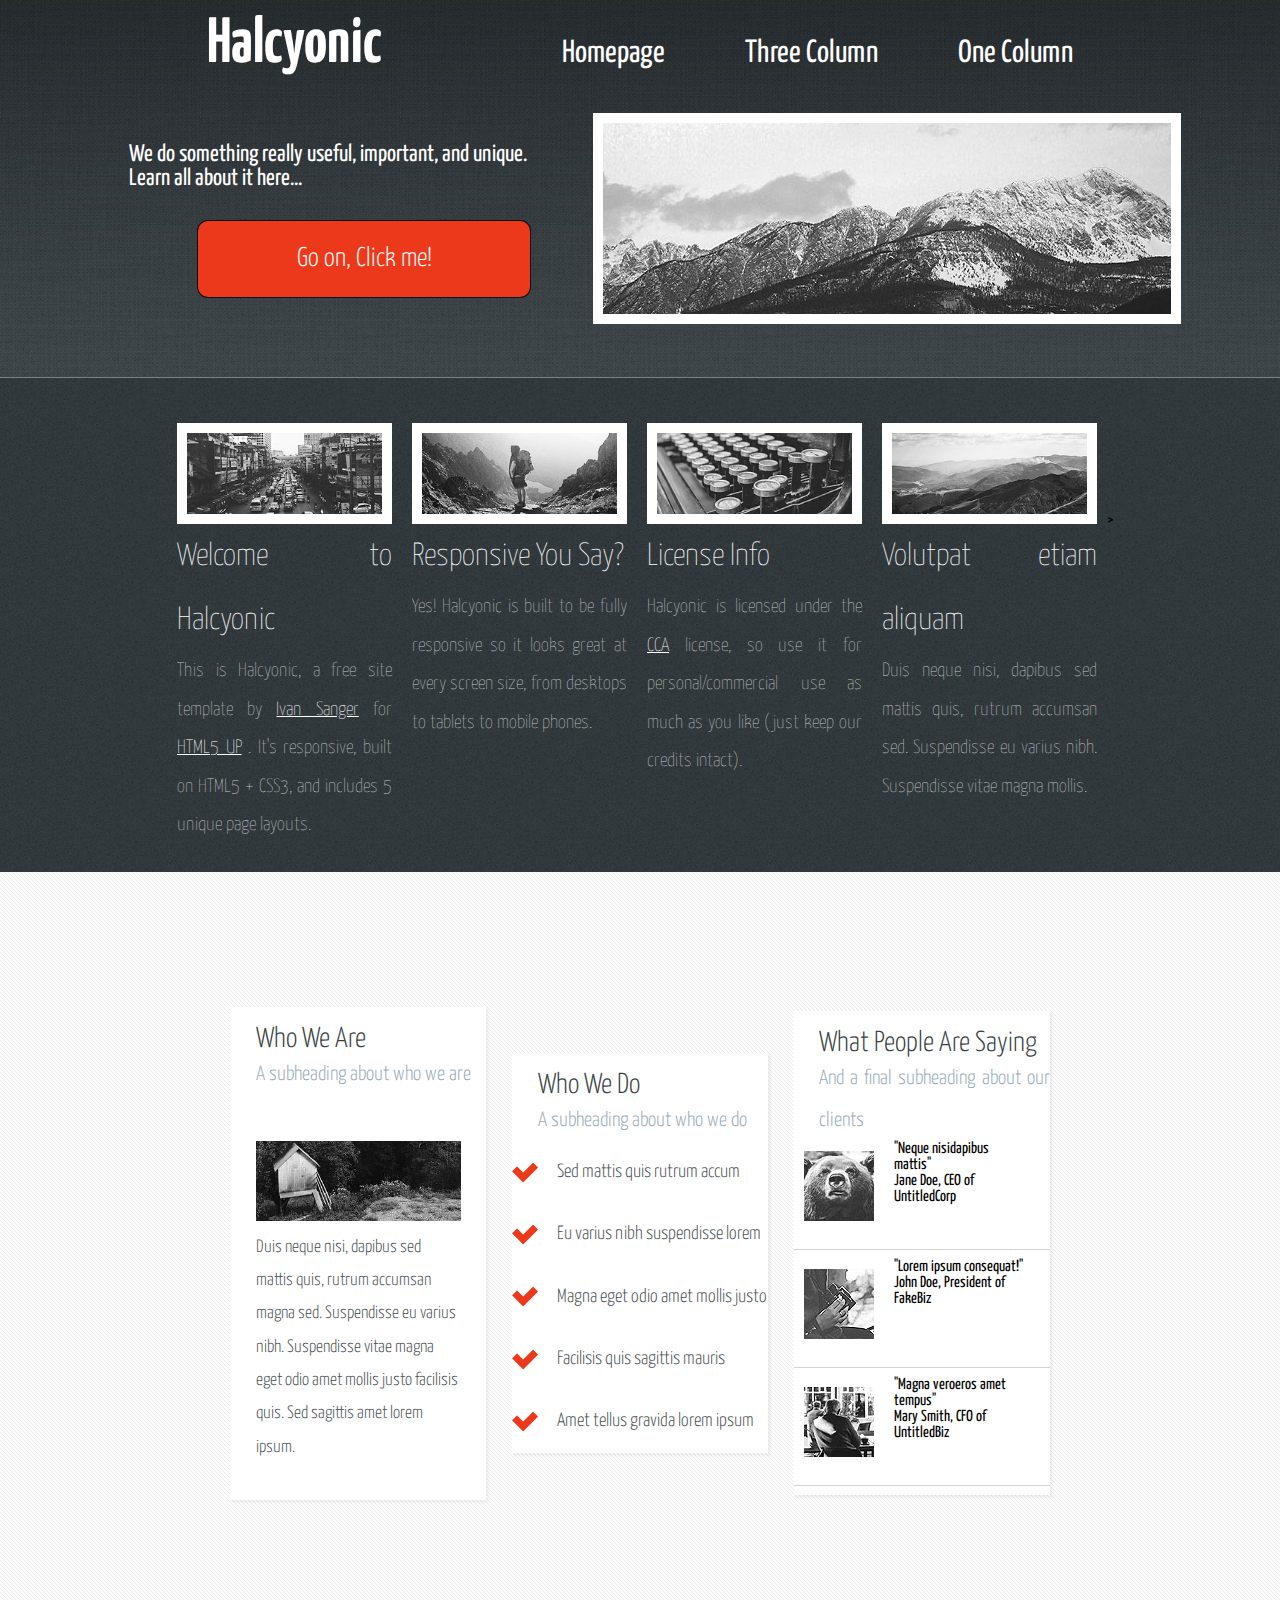
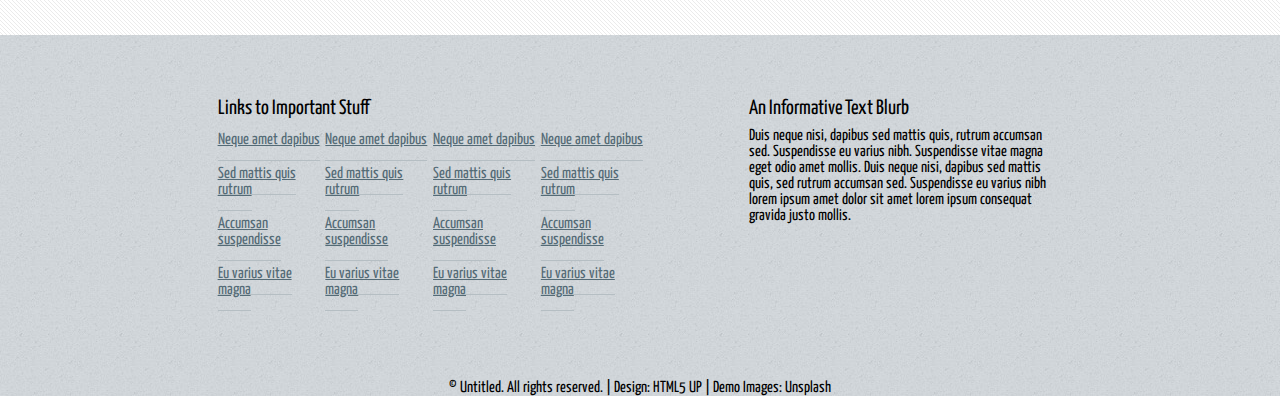
==== commit f2f6b3ae: "5. CSS del html terminado, excepto Medias del header y footer" ====
--- a/index.html
+++ b/index.html
@@ -7,10 +7,11 @@
     <link rel="preconnect" href="https://fonts.gstatic.com">
     <link href="https://fonts.googleapis.com/css2?family=Yanone+Kaffeesatz:wght@300&display=swap" rel="stylesheet">
     <link rel="stylesheet" href="StyleHomePage.css">
-    <link rel="stylesheet" href="StyleHeaderAndFooter.css">
     <title>Halcyonic</title>
+
 </head>
 <body>
+
     <div class = ContainerHeader>
         <div class=header>
                 <nav class =nav-main>
@@ -56,12 +57,11 @@
                 <img src="pic04.jpg"  class =FotoArticulo>
                 <p  class =TituloFoto>Volutpat etiam aliquam</p>
                 <p  class =DescripcionFoto>Duis neque nisi, dapibus sed mattis quis, rutrum accumsan sed. Suspendisse eu varius nibh. Suspendisse vitae magna mollis.</p>
-            </div>
+            </div>>
         </section>
-
         <!--SECCION DE FOTOS 2-->
         <section class=ContenedorSeccionFotos2>
-            <div Class=SeccionFotos2>
+            <div Class=SeccionFotos2 id=WhoWeAre>
                 <p  class =TituloSeccion2>Who We Are</p>
                 <p  class =SubTituloSeccion2>A subheading about who we are</p>
                 <div class=contenedorImagen>
@@ -71,7 +71,7 @@
                 </div>
             
 
-            <div Class=SeccionFotos2>  
+            <div Class=SeccionFotos2 id=WhoWeDo>  
                 <p  class =TituloSeccion2>Who We Do</p>
                 <p  class =SubTituloSeccion2>A subheading about who we do</p>
                 <ul class= listaConIconos>
@@ -82,10 +82,11 @@
                     <li>Amet tellus gravida lorem ipsum</li>
                 </ul>
             </div>
-            <div Class=SeccionFotos2>
+            <div Class=SeccionFotos2 id=WhatPeopleAreSaying>
 
                 <p  class =TituloSeccion2>What People Are Saying</p>
                 <p  class =SubTituloSeccion2>And a final subheading about our clients</p>
+
                     <div class=ListaConImagenes>
                         <img src="pic06.jpg">
                         <div class=ContenedorTextoEnLista>
--- a/StyleHomePage.css
+++ b/StyleHomePage.css
@@ -1,15 +1,122 @@
 *{
     font-family: 'Yanone Kaffeesatz', sans-serif;
-}
+    margin: 0;
+    padding: 0;
+}
+
+/* HEADER */
+
 
 .ContainerHeader{
     display: flex;
     flex-direction: column;
+    justify-content: space-around;
+    background: url(bg01.jpg)
+}
+
+header{
+    display: flex;
     justify-content: space-around;
     align-items: center;
     padding: 1vw;
     border-bottom: gray 1px solid;
 }
+ 
+nav.nav-main ul{
+    display: flex;
+    flex-direction: row;
+}
+nav.nav-main h1{
+text-align: left;
+margin-right: 100px;
+}
+
+nav.nav-main a{
+    text-decoration: none;
+    font-size: 2em;
+    color: white;
+    border-bottom: grey 20px ;
+}
+
+.header li{
+    list-style: none;
+    padding-left: 40px;
+    margin-left: 40px;
+}
+
+nav.nav-main{
+    display: flex;
+    flex-direction: row;
+    justify-content: space-between;
+    align-items: baseline;
+}
+.ContainerHeader .header .nav-main .botonMenu img{
+    display: none;
+    width: 20%;
+}
+
+/* FOOTER */ 
+footer{
+
+    background: url(bg03.jpg);
+}
+.FooterInformacion{
+    margin: 0 12%;
+    display: flex;
+    flex-direction:row;
+    padding: 5%;
+    text-align: left;
+}
+.ColumnasFooter{
+    display: flex;
+    flex-direction: row;
+}
+div.FilasFooter ul li, div.FooterDerechosDeAutor a{
+    list-style: none;
+    padding-bottom: 2vh;
+}
+div.FilasFooter ul li a{
+color: #546b76;
+border-bottom: solid 1px #b5bec3;
+padding-bottom: 1.5vh;
+}
+div.CosasImportantes{
+    padding: 0 100px 0 0;
+}
+div.CosasImportantes p, p.TituloFooter{
+    color: black;
+    font-size: 1.3em;
+    margin-bottom: 3%;
+}
+
+.TextoInformativo{
+    width: 40%;
+}
+
+div.FooterDerechosDeAutor{
+    text-align: center;
+}
+
+div.FooterDerechosDeAutor p{
+    color: black;
+}
+
+div.FooterDerechosDeAutor a{
+    text-decoration:none;
+    color: black;
+}
+
+
+/* PAGINA */
+
+.ContainerHeader{
+    display: flex;
+    flex-direction: column;
+    justify-content: space-around;
+    align-items: center;
+    padding: 1vw;
+    border-bottom: gray 1px solid;
+}
 
 .Cabecera{
     margin-top: 4vh;
@@ -21,7 +128,8 @@
 .contenedorDeBoton p{
 font-size: 1.5em;
 padding-right: 10px;
-color: black;
+margin: 30px;
+color: white;
 }
 
 .contenedorDeBoton{
@@ -31,7 +139,8 @@
 .contenedorDeBoton button{
     background-color: #ed391b;
     border-radius: 10px;
-    padding: 20px 60px;
+    padding: 5% 20%;
+    margin-left: 20%;
     color: #fff;
     border: none;
     box-shadow: 0px 0px 0px 1px rgb(0 0 0 / 75%);
@@ -46,11 +155,16 @@
 
 .SeccionConFotosEInformacion{
     display: flex;
+    flex-direction: row;
     justify-content: center;
     align-items: baseline;
-    background-image: url(img/bg02.jpg);
+    background-image: url(bg02.jpg);
     padding-top: 5vh;
     padding-bottom: 3vh;
+}
+.ArticulosConFotos .DescripcionFoto a{
+    list-style: none;
+    color: white;
 }
 
 .ArticulosConFotos{
@@ -63,10 +177,11 @@
 .ArticulosConFotos .TituloFoto{
     color: #666666;
     text-align: justify;
-    font-size: 1.2em;
+    font-size: 2em;
     font-weight: 100;
     margin-top: 0;
     line-height: 2;
+    color: white;
 }
 
 .ArticulosConFotos .DescripcionFoto{
@@ -82,11 +197,12 @@
     color: #c6c8c8;
 }
 
+
 .ContenedorSeccionFotos2{
     display: flex;
     justify-content: center;
     align-items: center;
-    background: #fff url(img/bg04.png);
+    background: #fff url(bg04.png);
 }
 
 .SeccionFotos2{
@@ -146,10 +262,10 @@
     background: url(icon-checkmark.png) 0px 1.05em no-repeat;
 }
 
-.SeccionFotos2 .listaConImagenes{
-    display: flex;
-    align-items: center;
-    justify-content: space-between;
+.SeccionFotos2 .ListaConImagenes{
+    display: flex;
+    flex-direction: row;
+
     
     padding-right: 2vw;
     margin-bottom: 1vh;
@@ -157,6 +273,9 @@
     border-bottom: 1px solid lightgray;
 }
 
+.SeccionFotos2 .ListaConImagenes img{
+    padding-right: 10px;
+}
 .imagen{
 max-width: 100%;
 }
@@ -184,4 +303,111 @@
     font-size: 13.5pt;
     
     font-weight: 400;
+}
+
+img{
+    border: 10px solid white ;
+}
+
+@media(max-width:980px) {
+    /* CABECERA DESPUES DEL HEADER */
+    .Cabecera{
+        flex-direction: column;
+    }
+
+    .contenedorDeBoton{
+    order: 1;
+    width: 100%;
+    }
+
+    .Cabecera img{
+    margin-left: 7%;
+    }
+
+    .SeccionConFotosEInformacion{
+    flex-wrap: wrap;
+    }
+
+    .ArticulosConFotos
+    {width: 35%;}
+ 
+    /*ANTES DEL FOOTER*/
+    .ContenedorSeccionFotos2{
+        padding: 2%;
+        flex-direction: row;
+        width: 100%;
+    }
+
+    .ContenedorSeccionFotos2{
+        flex-wrap: wrap;
+        padding: 0;
+    }
+
+    #WhoWeAre.SeccionFotos2{
+        width: 100%;
+        margin: 1%;
+    }
+
+    #WhoWeDo.SeccionFotos2{
+        width: 48%;
+        margin: 1%;
+    }
+
+    .ContenedorSeccionFotos2 #WhatPeopleAreSaying{
+        width: 47%;
+        margin: 1%;
+    }
+}
+
+@media(max-width:736px) {
+    /* CABECERA DESPUES DEL HEADER */
+    .Cabecera{
+        flex-direction: column;
+    }
+
+    .contenedorDeBoton{
+    order: 1;
+    width: 100%;
+    }
+    .Cabecera img{
+    margin: 0 3.5%;
+    }
+    .contenedorDeBoton button{
+        margin: 0 1%;
+        width: 98%;
+    }
+    .SeccionConFotosEInformacion{
+    flex-wrap: wrap;
+    }
+    
+    .ArticulosConFotos{
+    width: 100%;
+    }
+
+   /*ANTES DEL FOOTER*/
+   .ContenedorSeccionFotos2{
+    padding: 2%;
+    flex-direction: row;
+    width: 100%;
+}
+
+.ContenedorSeccionFotos2{
+    flex-wrap: wrap;
+    padding: 0;
+}
+
+#WhoWeAre.SeccionFotos2{
+    width: 100%;
+    margin: 1%;
+}
+
+#WhoWeDo.SeccionFotos2{
+    width: 100%;
+    margin: 1%;
+}
+
+.ContenedorSeccionFotos2 #WhatPeopleAreSaying{
+    width: 100%;
+    margin: 1%;
+}
 }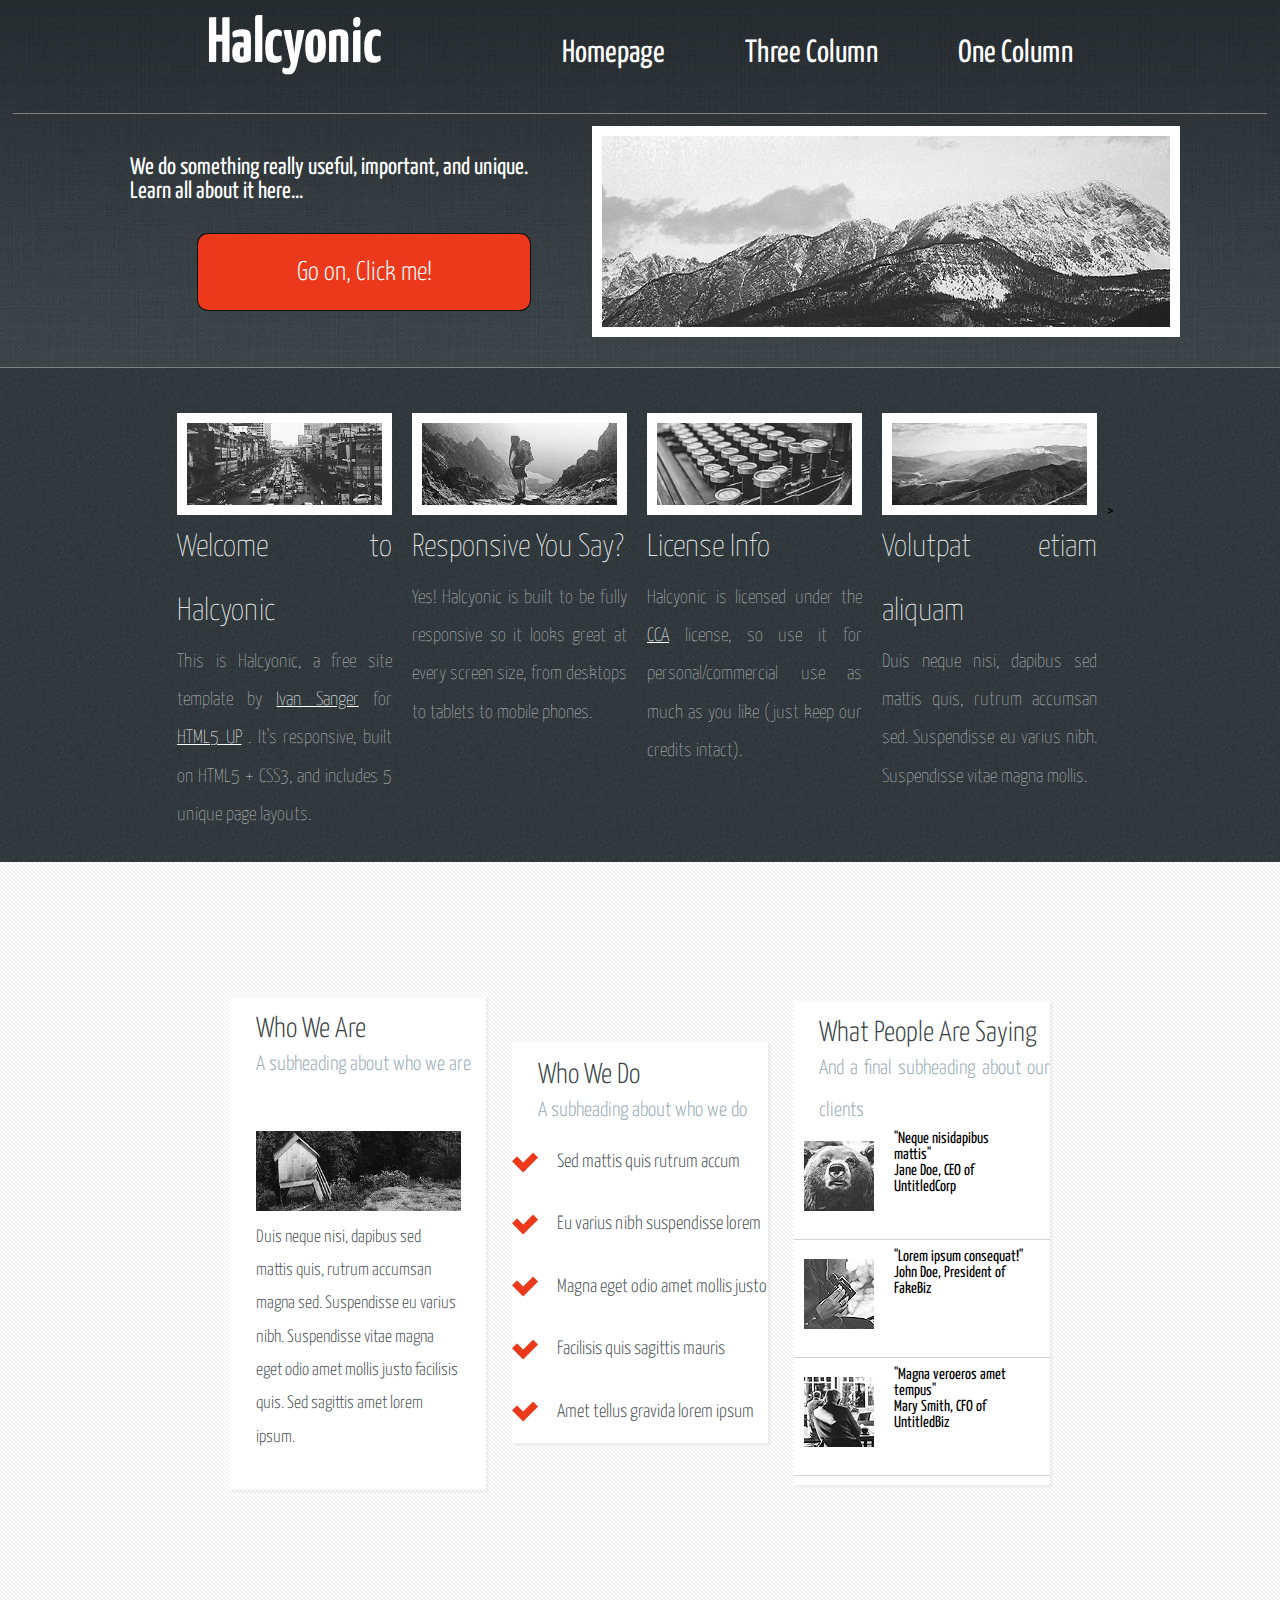
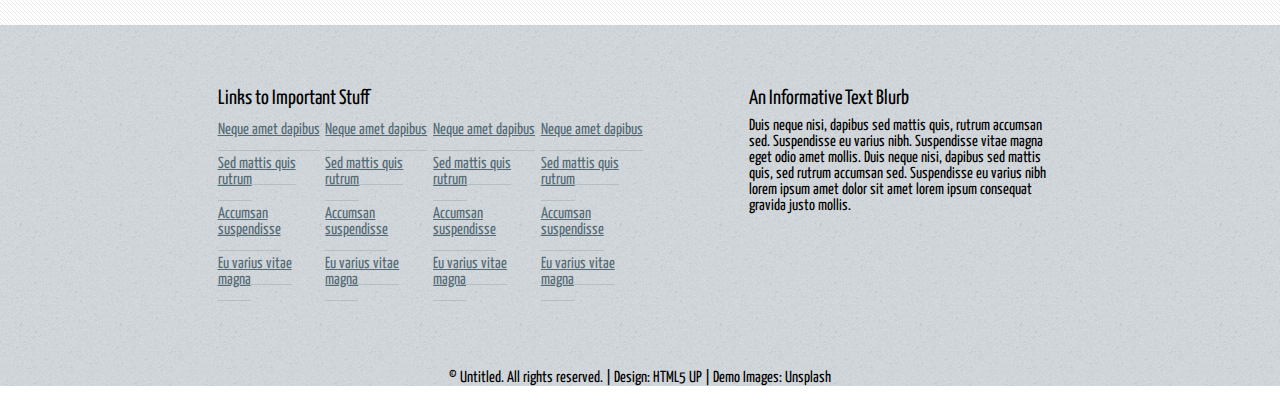
==== commit 42759dc5: "6. Trabajo Terminado" ====
--- a/index.html
+++ b/index.html
@@ -16,7 +16,7 @@
         <div class=header>
                 <nav class =nav-main>
                     <div class = botonMenu>
-                        <img src="MenuDesplegable.png">
+                        <img src="Iconos/MenuDesplegable.png">
                     </div>
                     <h1><a href="index.html">Halcyonic</a></h1>
                     <ul class=nav-menu>
@@ -33,28 +33,28 @@
                 <button>Go on, Click me!</button>
             </div>
             <div>   
-                <img src="banner.jpg" .ImagenDeCabecera>
+                <img src="IMG/banner.jpg" .ImagenDeCabecera>
             </div>
         </section>
     </div>
         <section  class =SeccionConFotosEInformacion>
             <div class =ArticulosConFotos>
-                <img src="pic01.jpg"  class =FotoArticulo>
+                <img src="IMG/pic01.jpg"  class =FotoArticulo>
                 <p class=TituloFoto>Welcome to Halcyonic</p>
                 <p class=DescripcionFoto>This is Halcyonic, a free site template by <a href="https://twitter.com/SangerIvan">Ivan Sanger</a> for <a href="https://html5up.net/">HTML5 UP</a> . It's responsive, built on HTML5 + CSS3, and includes 5 unique page layouts.</p>
             </div>
             <div  class =ArticulosConFotos>
-                <img src="pic02.jpg"  class =FotoArticulo>
+                <img src="IMG/pic02.jpg"  class =FotoArticulo>
                 <p  class =TituloFoto>Responsive You Say?</p>
                 <p  class =DescripcionFoto>Yes! Halcyonic is built to be fully responsive so it looks great at every screen size, from desktops to tablets to mobile phones.</p>
             </div>
             <div  class =ArticulosConFotos>
-                <img src="pic03.jpg"  class =FotoArticulo>
+                <img src="IMG/pic03.jpg"  class =FotoArticulo>
                 <p  class =TituloFoto>License Info</p>
                 <p  class =DescripcionFoto>Halcyonic is licensed under the <a href="https://html5up.net/license">CCA</a> license, so use it for personal/commercial use as much as you like (just keep our credits intact).</p>
             </div>
             <div class =ArticulosConFotos>
-                <img src="pic04.jpg"  class =FotoArticulo>
+                <img src="IMG/pic04.jpg"  class =FotoArticulo>
                 <p  class =TituloFoto>Volutpat etiam aliquam</p>
                 <p  class =DescripcionFoto>Duis neque nisi, dapibus sed mattis quis, rutrum accumsan sed. Suspendisse eu varius nibh. Suspendisse vitae magna mollis.</p>
             </div>>
@@ -65,7 +65,7 @@
                 <p  class =TituloSeccion2>Who We Are</p>
                 <p  class =SubTituloSeccion2>A subheading about who we are</p>
                 <div class=contenedorImagen>
-                    <img src="pic05.jpg" class= imagen>
+                    <img src="IMG/pic05.jpg" class= imagen>
                     <p class =DescripcionFotoSeccion2>Duis neque nisi, dapibus sed mattis quis, rutrum accumsan magna sed. Suspendisse eu varius nibh. Suspendisse vitae magna eget odio amet mollis justo facilisis quis. Sed sagittis amet lorem ipsum.</p>
                 </div>
                 </div>
@@ -88,21 +88,21 @@
                 <p  class =SubTituloSeccion2>And a final subheading about our clients</p>
 
                     <div class=ListaConImagenes>
-                        <img src="pic06.jpg">
+                        <img src="IMG/pic06.jpg">
                         <div class=ContenedorTextoEnLista>
                             <p>"Neque nisidapibus mattis"</p>
                             <span>Jane Doe, CEO of UntitledCorp</span>
                         </div>
                     </div>
                     <div class=ListaConImagenes>
-                        <img src="pic07.jpg">
+                        <img src="IMG/pic07.jpg">
                         <div class=ContenedorTextoEnLista>
                             <p>"Lorem ipsum consequat!"</p>
                             <span>John Doe, President of FakeBiz</span>
                         </div>
                     </div>
                     <div class=ListaConImagenes>
-                        <img src="pic08.jpg">
+                        <img src="IMG/pic08.jpg">
                         <div class=ContenedorTextoEnLista>
                             <p>"Magna veroeros amet tempus"</p>
                             <span>Mary Smith, CFO of UntitledBiz</span>
@@ -161,4 +161,5 @@
     </footer>
 
 </body>
+
 </html>--- a/StyleHomePage.css
+++ b/StyleHomePage.css
@@ -6,12 +6,11 @@
 
 /* HEADER */
 
-
 .ContainerHeader{
     display: flex;
     flex-direction: column;
     justify-content: space-around;
-    background: url(bg01.jpg)
+    background: url(Fondos/bg01.jpg)
 }
 
 header{
@@ -58,7 +57,7 @@
 /* FOOTER */ 
 footer{
 
-    background: url(bg03.jpg);
+    background: url(Fondos/bg03.jpg);
 }
 .FooterInformacion{
     margin: 0 12%;
@@ -123,6 +122,8 @@
     display: flex;
     justify-content: center;
     padding-bottom: 4vh; 
+    border-top: gray 1px solid;
+    padding: 1%;
 }
 
 .contenedorDeBoton p{
@@ -158,7 +159,7 @@
     flex-direction: row;
     justify-content: center;
     align-items: baseline;
-    background-image: url(bg02.jpg);
+    background-image: url(Fondos/bg02.jpg);
     padding-top: 5vh;
     padding-bottom: 3vh;
 }
@@ -202,7 +203,7 @@
     display: flex;
     justify-content: center;
     align-items: center;
-    background: #fff url(bg04.png);
+    background: #fff url(Fondos/bg04.png);
 }
 
 .SeccionFotos2{
@@ -259,7 +260,7 @@
     font-weight: 300;
     padding: 0.7em 0 0.7em 45px;
     font-size: 1.2em;
-    background: url(icon-checkmark.png) 0px 1.05em no-repeat;
+    background: url(Iconos/icon-checkmark.png) 0px 1.05em no-repeat;
 }
 
 .SeccionFotos2 .ListaConImagenes{
@@ -310,6 +311,33 @@
 }
 
 @media(max-width:980px) {
+    /* HEADER */
+    .ContainerHeader .header .nav-main .botonMenu img{
+      display: flex;
+      margin-top: 10%;
+    }
+
+    .header .nav-menu{
+        display: none;
+    }
+
+    /* FOOTER */
+    .FooterInformacion{
+        flex-direction: column;
+    }
+    .ColumnasFooter{
+        flex-direction: column;
+        width: 100%;
+        text-align: left;
+    }
+    .CosasImportantes{
+        order: 1;
+        margin-top: 1%;
+    }
+    .FooterInformacion{
+        width: 150%;
+    }
+
     /* CABECERA DESPUES DEL HEADER */
     .Cabecera{
         flex-direction: column;
@@ -358,33 +386,8 @@
         margin: 1%;
     }
 }
-
+/*ANTES DEL FOOTER*/
 @media(max-width:736px) {
-    /* CABECERA DESPUES DEL HEADER */
-    .Cabecera{
-        flex-direction: column;
-    }
-
-    .contenedorDeBoton{
-    order: 1;
-    width: 100%;
-    }
-    .Cabecera img{
-    margin: 0 3.5%;
-    }
-    .contenedorDeBoton button{
-        margin: 0 1%;
-        width: 98%;
-    }
-    .SeccionConFotosEInformacion{
-    flex-wrap: wrap;
-    }
-    
-    .ArticulosConFotos{
-    width: 100%;
-    }
-
-   /*ANTES DEL FOOTER*/
    .ContenedorSeccionFotos2{
     padding: 2%;
     flex-direction: row;
